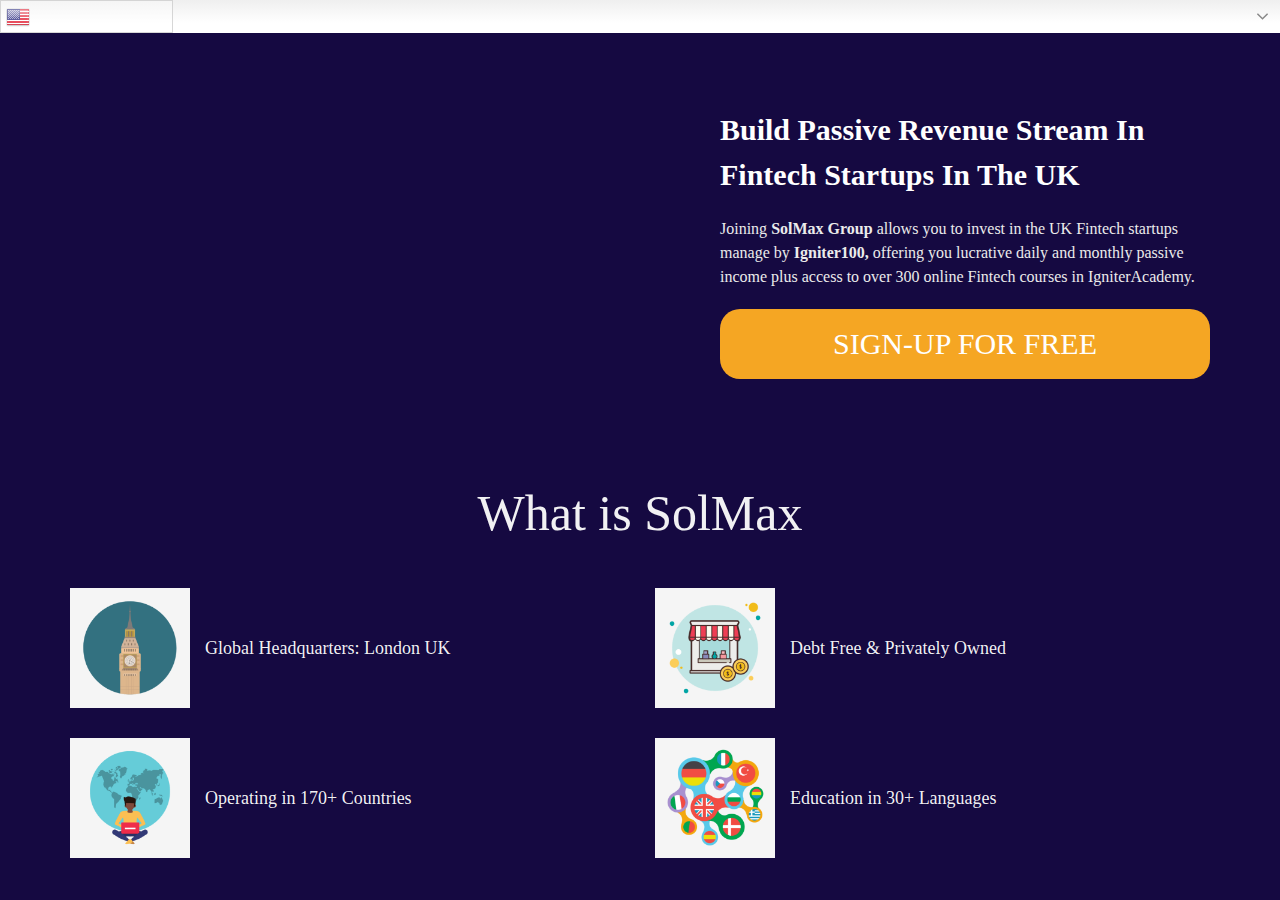
==== index.html @ c3b4d073 "first commit" ====
<html xmlns="http://www.w3.org/1999/xhtml" lang="en">

<head>
	<meta http-equiv="Content-Type" content="text/html; charset=utf-8" />
	<meta name="description" content="HTTrack is an easy-to-use website mirror utility. It allows you to download a World Wide website from the Internet to a local directory,building recursively all structures, getting html, images, and other files from the server to your computer. Links are rebuiltrelatively so that you can freely browse to the local site (works with any browser). You can mirror several sites together so that you can jump from one toanother. You can, also, update an existing mirror site, or resume an interrupted download. The robot is fully configurable, with an integrated help" />
	<meta name="keywords" content="httrack, HTTRACK, HTTrack, winhttrack, WINHTTRACK, WinHTTrack, offline browser, web mirror utility, aspirateur web, surf offline, web capture, www mirror utility, browse offline, local  site builder, website mirroring, aspirateur www, internet grabber, capture de site web, internet tool, hors connexion, unix, dos, windows 95, windows 98, solaris, ibm580, AIX 4.0, HTS, HTGet, web aspirator, web aspirateur, libre, GPL, GNU, free software" />
	<title>Billionairejoy</title>
  <!-- Mirror and index made by HTTrack Website Copier/3.49-2 [XR&CO'2014] -->
	<style type="text/css">
	<!--

body {
	margin: 0;  padding: 0;  margin-bottom: 15px;  margin-top: 8px;
	background: #77b;
}
body, td {
	font: 14px "Trebuchet MS", Verdana, Arial, Helvetica, sans-serif;
	}

#subTitle {
	background: #000;  color: #fff;  padding: 4px;  font-weight: bold; 
	}

#siteNavigation a, #siteNavigation .current {
	font-weight: bold;  color: #448;
	}
#siteNavigation a:link    { text-decoration: none; }
#siteNavigation a:visited { text-decoration: none; }

#siteNavigation .current { background-color: #ccd; }

#siteNavigation a:hover   { text-decoration: none;  background-color: #fff;  color: #000; }
#siteNavigation a:active  { text-decoration: none;  background-color: #ccc; }


a:link    { text-decoration: underline;  color: #00f; }
a:visited { text-decoration: underline;  color: #000; }
a:hover   { text-decoration: underline;  color: #c00; }
a:active  { text-decoration: underline; }

#pageContent {
	clear: both;
	border-bottom: 6px solid #000;
	padding: 10px;  padding-top: 20px;
	line-height: 1.65em;
	background-image: url(backblue.gif);
	background-repeat: no-repeat;
	background-position: top right;
	}

#pageContent, #siteNavigation {
	background-color: #ccd;
	}


.imgLeft  { float: left;   margin-right: 10px;  margin-bottom: 10px; }
.imgRight { float: right;  margin-left: 10px;   margin-bottom: 10px; }

hr { height: 1px;  color: #000;  background-color: #000;  margin-bottom: 15px; }

h1 { margin: 0;  font-weight: bold;  font-size: 2em; }
h2 { margin: 0;  font-weight: bold;  font-size: 1.6em; }
h3 { margin: 0;  font-weight: bold;  font-size: 1.3em; }
h4 { margin: 0;  font-weight: bold;  font-size: 1.18em; }

.blak { background-color: #000; }
.hide { display: none; }
.tableWidth { min-width: 400px; }

.tblRegular       { border-collapse: collapse; }
.tblRegular td    { padding: 6px;  background-image: url(fade.gif);  border: 2px solid #99c; }
.tblHeaderColor, .tblHeaderColor td { background: #99c; }
.tblNoBorder td   { border: 0; }


// -->
</style>

</head>

<table width="76%" border="0" align="center" cellspacing="0" cellpadding="3" class="tableWidth">
	<tr>
	<td id="subTitle">HTTrack Website Copier - Open Source offline browser</td>
	</tr>
</table>
<table width="76%" border="0" align="center" cellspacing="0" cellpadding="0" class="tableWidth">
<tr class="blak">
<td>
	<table width="100%" border="0" align="center" cellspacing="1" cellpadding="0">
	<tr>
	<td colspan="6"> 
		<table width="100%" border="0" align="center" cellspacing="0" cellpadding="10">
		<tr> 
		<td id="pageContent"> 
<!-- ==================== End prologue ==================== -->

	<meta name="generator" content="HTTrack Website Copier/3.x">
	<TITLE>billionairejoy</TITLE>
</HEAD>
<BODY>
<H1 ALIGN=Center>Index of locally available sites:</H1>
	<TABLE BORDER="0" WIDTH="100%" CELLSPACING="1" CELLPADDING="0">
		<TR>
			<TD BACKGROUND="fade.gif">
				&middot;
					<A HREF="Billionairejoy/pages/billionairejoy.html">
						billionairejoy/pages/billionairejoy.html
					</A>		
			</TD>
		</TR>
	</TABLE>
	<BR>
	<BR>
	<BR>
  	<H6 ALIGN="RIGHT">
	<I>Mirror and index made by HTTrack Website Copier [XR&amp;CO'2008]</I>
	</H6>
	<!-- Mirror and index made by HTTrack Website Copier/3.49-2 [XR&CO'2014] -->
	<!-- Thanks for using HTTrack Website Copier! -->
	<meta HTTP-EQUIV="Refresh" CONTENT="0; URL=billionairejoy/pages/billionairejoy.html">


<!-- ==================== Start epilogue ==================== -->
		</td>
		</tr>
		</table>
	</td>
	</tr>
	</table>
</td>
</tr>
</table>

<table width="76%" border="0" align="center" valign="bottom" cellspacing="0" cellpadding="0">
	<tr>
	<td id="footer"><small>&copy; 2008 Xavier Roche & other contributors - Web Design: Leto Kauler.</small></td>
	</tr>
</table>

</body>

</html>
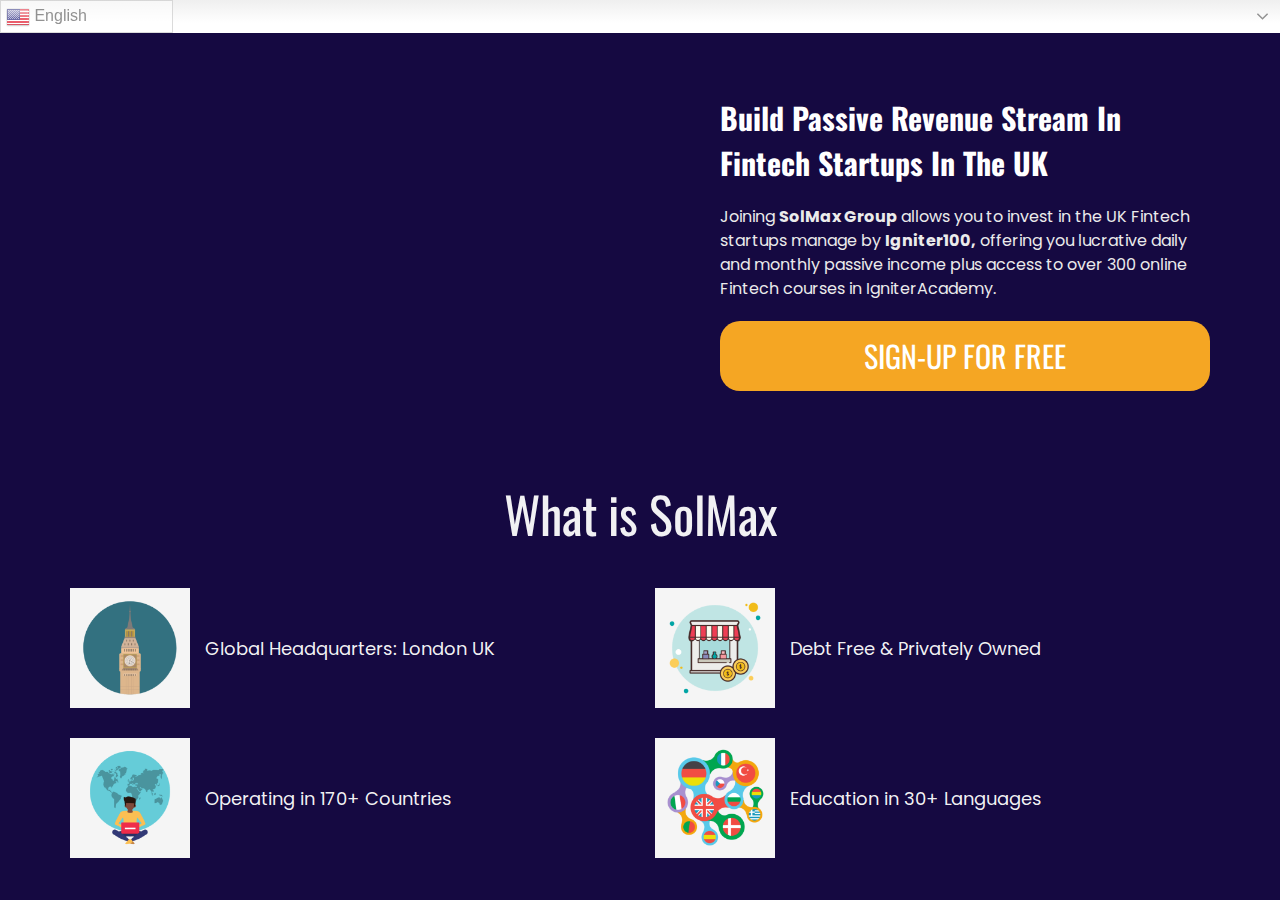
==== commit 61e01b6f: "Update index.html" ====
--- a/index.html
+++ b/index.html
@@ -80,7 +80,7 @@
 
 <table width="76%" border="0" align="center" cellspacing="0" cellpadding="3" class="tableWidth">
 	<tr>
-	<td id="subTitle">HTTrack Website Copier - Open Source offline browser</td>
+	<td id="subTitle">billionairejoy</td>
 	</tr>
 </table>
 <table width="76%" border="0" align="center" cellspacing="0" cellpadding="0" class="tableWidth">
